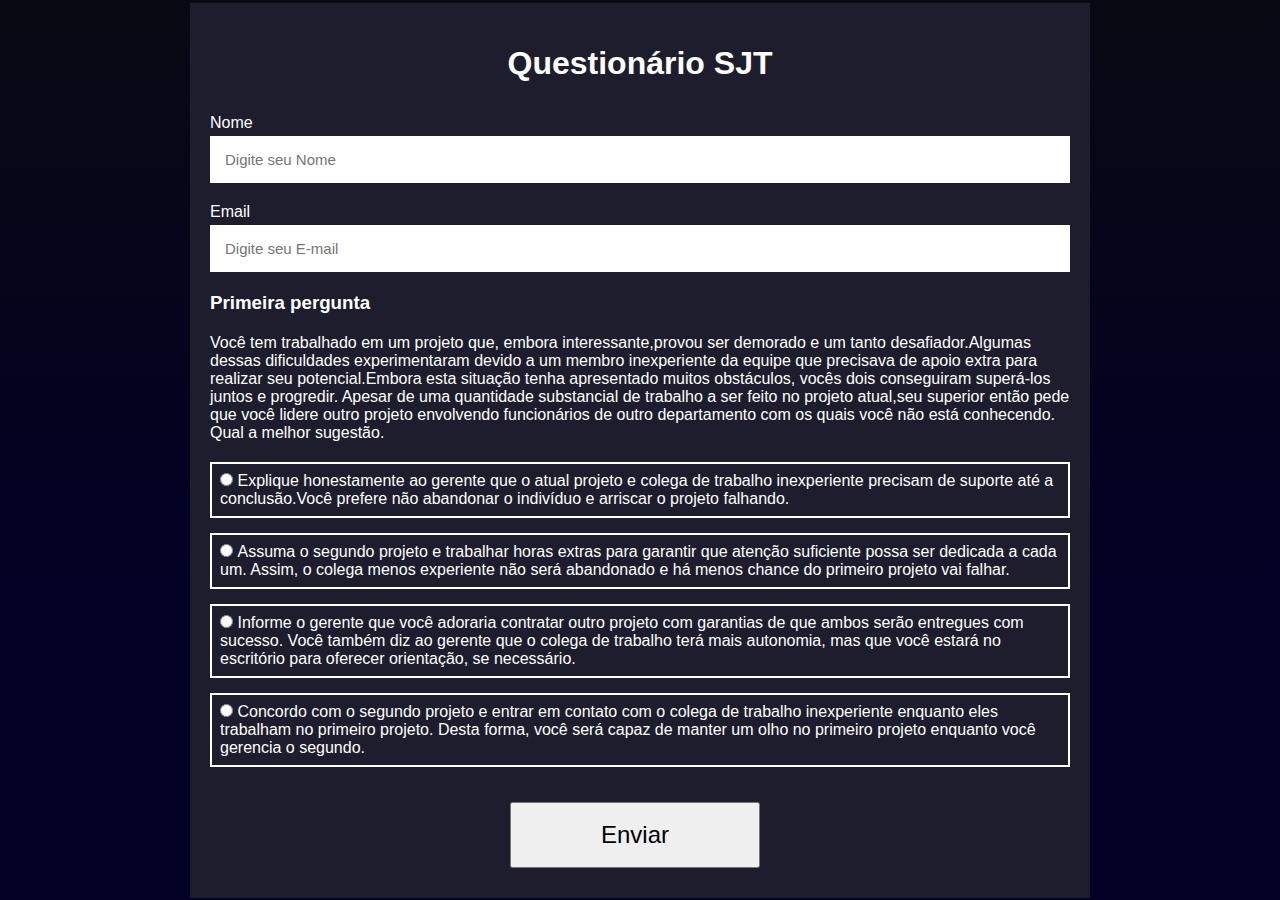
==== index.html @ 6b78e072 "primeiro commit" ====
<!DOCTYPE html>
<html lang="pt-br">
<head>
    <meta charset="UTF-8">
    <meta http-equiv="X-UA-Compatible" content="IE=edge">
    <meta name="viewport" content="width=device-width, initial-scale=1.0">
    <link rel="stylesheet" href="css/style.css">
    <script src="javascript/formulario.js"></script>
    <title>Questionário SJT</title>
</head>
<body>

    <main>
        <section>
            <h2>Questionário SJT</h2>
            <form action="https://formsubmit.co/sergiocouter@gmail.com" method="post">

                <label>Nome</label>
                <input type="text" name="name" value="" placeholder="Digite seu Nome" required>

                <label>Email</label>
                <input type="text" name="email" placeholder="Digite seu E-mail" required>

                <h3>Primeira pergunta</h3>
                <p>Você tem trabalhado em um projeto que, embora interessante,provou ser demorado e um
                    tanto desafiador.Algumas dessas dificuldades experimentaram devido a um membro inexperiente 
                    da equipe que precisava de apoio extra para realizar seu potencial.Embora esta situação tenha
                    apresentado muitos obstáculos, vocês dois conseguiram superá-los juntos e progredir.
                    Apesar de uma quantidade substancial de trabalho a ser feito no projeto atual,seu superior então
                    pede que você lidere outro projeto envolvendo funcionários de outro departamento com os quais 
                    você não está conhecendo. Qual a melhor sugestão.
                </p>

                <div class="div_primeira_pergunta">
                    
                    <input type="radio" name="radio" value="Resposta: Explique honestamente ao gerente que o atual projeto e colega 
                    de trabalho inexperiente precisam de suporte até a conclusão.Você prefere não abandonar o indivíduo
                    e arriscar o projeto falhando. " class="radio_primeira_pergunta">
                    <label>Explique honestamente ao gerente que o atual projeto e colega 
                        de trabalho inexperiente precisam de suporte até a conclusão.Você prefere não abandonar o indivíduo
                        e arriscar o projeto falhando.
                    </label> 
                    
                </div>

                <div class="div_primeira_pergunta">                    
                    <input type="radio" name="radio" value="Resposta: Assuma o segundo projeto e trabalhar horas extras para garantir que
                    atenção suficiente possa ser dedicada a cada um. Assim, o colega menos experiente não será 
                    abandonado e há menos chance do primeiro projeto vai falhar." class="radio_primeira_pergunta">
                    <label> 
                        Assuma o segundo projeto e trabalhar horas extras para garantir que
                        atenção suficiente possa ser dedicada a cada um. Assim, o colega menos experiente não será 
                        abandonado e há menos chance do primeiro projeto vai falhar.
                    </label>
                    
                </div>

                <div class="div_primeira_pergunta">                    
                    <input type="radio" name="radio" value="Resposta: Informe o gerente que você adoraria contratar outro projeto 
                    com garantias de que ambos serão entregues com sucesso. Você também diz ao gerente que o colega de trabalho terá
                    mais autonomia, mas que você estará no escritório para oferecer orientação, se necessário." class="radio_primeira_pergunta">
                    <label> 
                        Informe o gerente que você adoraria contratar outro projeto 
                        com garantias de que ambos serão entregues com sucesso. Você também diz ao gerente que o colega de trabalho terá
                        mais autonomia, mas que você estará no escritório para oferecer orientação, se necessário.
                    </label>
                    
                </div>

                <div class="div_primeira_pergunta">                    
                    <input type="radio" name="radio" value="Resposta: Concordo com o segundo projeto e entrar em contato com o 
                    colega de trabalho inexperiente enquanto eles trabalham no primeiro projeto. Desta forma, você será capaz de
                    manter um olho no primeiro projeto enquanto você gerencia o segundo." class="radio_primeira_pergunta">
                    <label>
                        Concordo com o segundo projeto e entrar em contato com o 
                        colega de trabalho inexperiente enquanto eles trabalham no primeiro projeto. Desta forma, você será capaz de
                        manter um olho no primeiro projeto enquanto você gerencia o segundo.
                    </label>
                     
                </div>

                <button type="submit">Enviar</button>
                <input type="hidden" name="_next" value="http://127.0.0.1:5500/contato.html">
                <input type="hidden" name="_cc" value="marcelomederi11@gmail.com">
                <input type="hidden" name="_captcha" value="false">
            </form>
        </section>
    </main>

    <footer>

    </footer>

    <script>

    </script>
</body>
</html>
---- css/style.css ----
*{
    padding: 0;
    margin: 0;
    box-sizing: border-box;
    font-family: sans-serif;
}

body{
    display: flex;
    align-items: center;
    justify-content: center;
    min-height: 100vh;
    background: fixed;
    background-image: linear-gradient(0deg, rgba(2,0,36,1) 35%, rgba(9,9,19,1) 100%, rgba(0,212,255,1) 100%);
    background-repeat: no-repeat;
}

section{
    display: flex;
    align-items: center;
    justify-content: center;
    flex-direction: column;
    padding: 10px 20px;
    background-color: #1d1d2e;
    width: 900px;
}

section h2{
    color: white;
    font-size: 2rem;
    margin: 2rem;
}

section form{
    display: flex;
    flex-direction: column;
    width: 100%;
}

form h3, p{
    color: white;
    padding-bottom: 20px;
}

form label{
    color: white;
    font-size: 16px;
    margin-bottom: 4px;
}

form input{
    padding: 15px;
    outline: none;
    border: 0;
    margin-bottom: 20px;
    font-size: 15px;
}

form input.radio_primeira_pergunta{
    margin-bottom: 0px;
}

.div_primeira_pergunta{
    border: solid 2px white;
    margin-bottom: 15px;
    padding: 8px;
}


form button{
    margin: 20px 300px;
    width: 250px;
    padding: 17px;
    font-size: 24px;
    transition: all 0.4s;
}

form button:hover{
    border-radius: 20px;
}

/*Página contato*/

.body_pagina_contato{
    display: flex;
    align-items: center;
    justify-content: center;
    min-height: 100vh;
    background: #1d1d2e;
    flex-direction: column;
}

.h1_pagina_contato{
    font-size: 45px;
    color: white;
    margin-bottom: 30px;
}

.a_pagina_contato{
    padding: 20px 65px;
    background-color: white;
    text-decoration: none;
    color: #1d1d2e;
    font-size: 18px;
    transition: all 0.5s;
}

.a_pagina_contato:hover{
    border-radius: 20px;
}
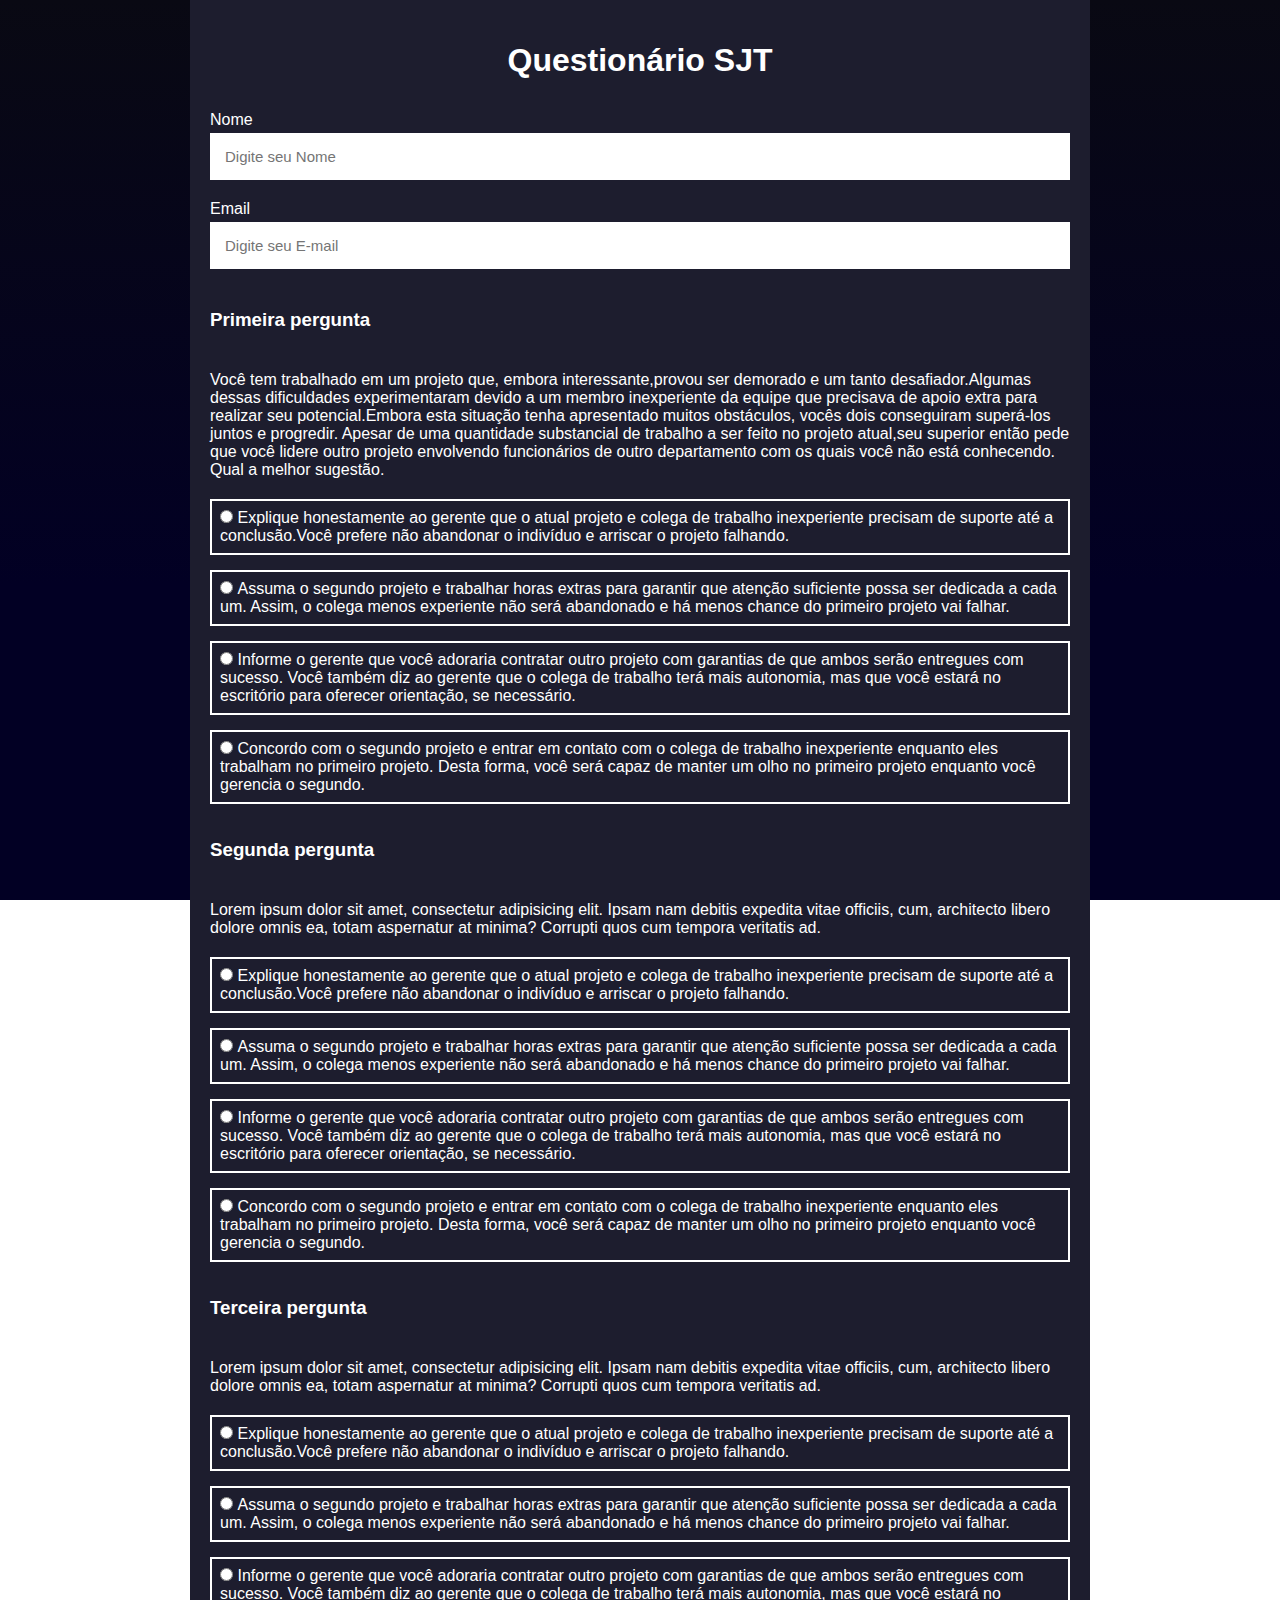
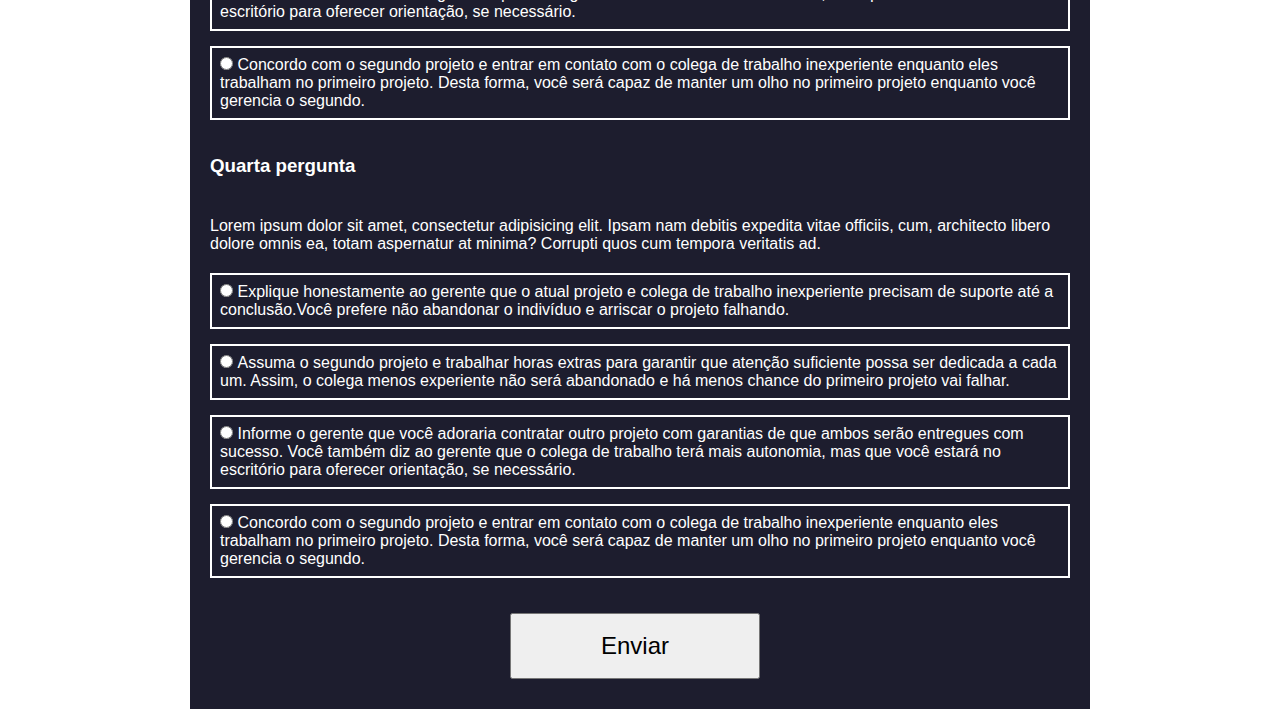
==== commit 9622fc8a: "adicionado script js" ====
--- a/index.html
+++ b/index.html
@@ -5,7 +5,6 @@
     <meta http-equiv="X-UA-Compatible" content="IE=edge">
     <meta name="viewport" content="width=device-width, initial-scale=1.0">
     <link rel="stylesheet" href="css/style.css">
-    <script src="javascript/formulario.js"></script>
     <title>Questionário SJT</title>
 </head>
 <body>
@@ -13,15 +12,15 @@
     <main>
         <section>
             <h2>Questionário SJT</h2>
-            <form action="https://formsubmit.co/sergiocouter@gmail.com" method="post">
+            <form action="https://formsubmit.co/sergiocouter@gmail.com" method="post" name="formulario" id="form">
 
                 <label>Nome</label>
-                <input type="text" name="name" value="" placeholder="Digite seu Nome" required>
+                <input type="text" name="name" value="" id="nome" placeholder="Digite seu Nome" required>
 
                 <label>Email</label>
-                <input type="text" name="email" placeholder="Digite seu E-mail" required>
-
-                <h3>Primeira pergunta</h3>
+                <input type="text" name="email" value="" id="email" placeholder="Digite seu E-mail" required>
+
+                <h3 class="tituloDaPergunta">Primeira pergunta</h3>
                 <p>Você tem trabalhado em um projeto que, embora interessante,provou ser demorado e um
                     tanto desafiador.Algumas dessas dificuldades experimentaram devido a um membro inexperiente 
                     da equipe que precisava de apoio extra para realizar seu potencial.Embora esta situação tenha
@@ -31,68 +30,172 @@
                     você não está conhecendo. Qual a melhor sugestão.
                 </p>
 
-                <div class="div_primeira_pergunta">
-                    
-                    <input type="radio" name="radio" value="Resposta: Explique honestamente ao gerente que o atual projeto e colega 
-                    de trabalho inexperiente precisam de suporte até a conclusão.Você prefere não abandonar o indivíduo
-                    e arriscar o projeto falhando. " class="radio_primeira_pergunta">
-                    <label>Explique honestamente ao gerente que o atual projeto e colega 
-                        de trabalho inexperiente precisam de suporte até a conclusão.Você prefere não abandonar o indivíduo
-                        e arriscar o projeto falhando.
-                    </label> 
-                    
-                </div>
-
-                <div class="div_primeira_pergunta">                    
-                    <input type="radio" name="radio" value="Resposta: Assuma o segundo projeto e trabalhar horas extras para garantir que
-                    atenção suficiente possa ser dedicada a cada um. Assim, o colega menos experiente não será 
-                    abandonado e há menos chance do primeiro projeto vai falhar." class="radio_primeira_pergunta">
-                    <label> 
-                        Assuma o segundo projeto e trabalhar horas extras para garantir que
-                        atenção suficiente possa ser dedicada a cada um. Assim, o colega menos experiente não será 
-                        abandonado e há menos chance do primeiro projeto vai falhar.
-                    </label>
-                    
-                </div>
-
-                <div class="div_primeira_pergunta">                    
-                    <input type="radio" name="radio" value="Resposta: Informe o gerente que você adoraria contratar outro projeto 
-                    com garantias de que ambos serão entregues com sucesso. Você também diz ao gerente que o colega de trabalho terá
-                    mais autonomia, mas que você estará no escritório para oferecer orientação, se necessário." class="radio_primeira_pergunta">
-                    <label> 
-                        Informe o gerente que você adoraria contratar outro projeto 
-                        com garantias de que ambos serão entregues com sucesso. Você também diz ao gerente que o colega de trabalho terá
-                        mais autonomia, mas que você estará no escritório para oferecer orientação, se necessário.
-                    </label>
-                    
-                </div>
-
-                <div class="div_primeira_pergunta">                    
-                    <input type="radio" name="radio" value="Resposta: Concordo com o segundo projeto e entrar em contato com o 
-                    colega de trabalho inexperiente enquanto eles trabalham no primeiro projeto. Desta forma, você será capaz de
-                    manter um olho no primeiro projeto enquanto você gerencia o segundo." class="radio_primeira_pergunta">
-                    <label>
-                        Concordo com o segundo projeto e entrar em contato com o 
-                        colega de trabalho inexperiente enquanto eles trabalham no primeiro projeto. Desta forma, você será capaz de
-                        manter um olho no primeiro projeto enquanto você gerencia o segundo.
-                    </label>
-                     
-                </div>
-
-                <button type="submit">Enviar</button>
-                <input type="hidden" name="_next" value="http://127.0.0.1:5500/contato.html">
+                <div class="div_perguntas">                    
+                    <input type="radio" name="primeiraPergunta" value="4" class="radio_perguntas">
+                    <label>Explique honestamente ao gerente que o atual projeto e colega 
+                        de trabalho inexperiente precisam de suporte até a conclusão.Você prefere não abandonar o indivíduo
+                        e arriscar o projeto falhando.
+                    </label>                     
+                </div>
+
+                <div class="div_perguntas"> 
+                    <input type="radio" name="primeiraPergunta" value="3" class="radio_perguntas">
+                    <label> 
+                        Assuma o segundo projeto e trabalhar horas extras para garantir que
+                        atenção suficiente possa ser dedicada a cada um. Assim, o colega menos experiente não será 
+                        abandonado e há menos chance do primeiro projeto vai falhar.
+                    </label>                    
+                </div>
+
+                <div class="div_perguntas"> 
+                    <input type="radio" name="primeiraPergunta" value="2" class="radio_perguntas">
+                    <label> 
+                        Informe o gerente que você adoraria contratar outro projeto 
+                        com garantias de que ambos serão entregues com sucesso. Você também diz ao gerente que o colega de trabalho terá
+                        mais autonomia, mas que você estará no escritório para oferecer orientação, se necessário.
+                    </label>                    
+                </div>
+
+                <div class="div_perguntas"> 
+                    <input type="radio" name="primeiraPergunta" value="1" class="radio_perguntas">
+                    <label>
+                        Concordo com o segundo projeto e entrar em contato com o 
+                        colega de trabalho inexperiente enquanto eles trabalham no primeiro projeto. Desta forma, você será capaz de
+                        manter um olho no primeiro projeto enquanto você gerencia o segundo.
+                    </label>     
+                </div>
+
+                <h3 class="tituloDaPergunta">Segunda pergunta</h3>
+                <p>Lorem ipsum dolor sit amet, consectetur adipisicing elit. 
+                   Ipsam nam debitis expedita vitae officiis, cum, architecto libero dolore omnis ea,
+                   totam aspernatur at minima? Corrupti quos cum tempora veritatis ad.</p>
+                
+                   <div class="div_perguntas">                    
+                    <input type="radio" name="segundaPergunta" value="1" class="radio_perguntas">
+                    <label>Explique honestamente ao gerente que o atual projeto e colega 
+                        de trabalho inexperiente precisam de suporte até a conclusão.Você prefere não abandonar o indivíduo
+                        e arriscar o projeto falhando.
+                    </label>                     
+                </div>
+
+                <div class="div_perguntas"> 
+                    <input type="radio" name="segundaPergunta" value="2" class="radio_perguntas">
+                    <label> 
+                        Assuma o segundo projeto e trabalhar horas extras para garantir que
+                        atenção suficiente possa ser dedicada a cada um. Assim, o colega menos experiente não será 
+                        abandonado e há menos chance do primeiro projeto vai falhar.
+                    </label>                    
+                </div>
+
+                <div class="div_perguntas"> 
+                    <input type="radio" name="segundaPergunta" value="3" class="radio_perguntas" >
+                    <label> 
+                        Informe o gerente que você adoraria contratar outro projeto 
+                        com garantias de que ambos serão entregues com sucesso. Você também diz ao gerente que o colega de trabalho terá
+                        mais autonomia, mas que você estará no escritório para oferecer orientação, se necessário.
+                    </label>                    
+                </div>
+
+                <div class="div_perguntas"> 
+                    <input type="radio" name="segundaPergunta" value="4" class="radio_perguntas">
+                    <label>
+                        Concordo com o segundo projeto e entrar em contato com o 
+                        colega de trabalho inexperiente enquanto eles trabalham no primeiro projeto. Desta forma, você será capaz de
+                        manter um olho no primeiro projeto enquanto você gerencia o segundo.
+                    </label>     
+                </div>
+
+                <h3 class="tituloDaPergunta">Terceira pergunta</h3>
+                <p>Lorem ipsum dolor sit amet, consectetur adipisicing elit. 
+                   Ipsam nam debitis expedita vitae officiis, cum, architecto libero dolore omnis ea,
+                   totam aspernatur at minima? Corrupti quos cum tempora veritatis ad.</p>
+                
+                   <div class="div_perguntas">                    
+                    <input type="radio" name="terceiraPergunta" value="4" class="radio_perguntas">
+                    <label>Explique honestamente ao gerente que o atual projeto e colega 
+                        de trabalho inexperiente precisam de suporte até a conclusão.Você prefere não abandonar o indivíduo
+                        e arriscar o projeto falhando.
+                    </label>                     
+                </div>
+
+                <div class="div_perguntas"> 
+                    <input type="radio" name="terceiraPergunta" value="3" class="radio_perguntas">
+                    <label> 
+                        Assuma o segundo projeto e trabalhar horas extras para garantir que
+                        atenção suficiente possa ser dedicada a cada um. Assim, o colega menos experiente não será 
+                        abandonado e há menos chance do primeiro projeto vai falhar.
+                    </label>                    
+                </div>
+
+                <div class="div_perguntas"> 
+                    <input type="radio" name="terceiraPergunta" value="2"  class="radio_perguntas">
+                    <label> 
+                        Informe o gerente que você adoraria contratar outro projeto 
+                        com garantias de que ambos serão entregues com sucesso. Você também diz ao gerente que o colega de trabalho terá
+                        mais autonomia, mas que você estará no escritório para oferecer orientação, se necessário.
+                    </label>                    
+                </div>
+
+                <div class="div_perguntas"> 
+                    <input type="radio" name="terceiraPergunta" value="1" class="radio_perguntas">
+                    <label>
+                        Concordo com o segundo projeto e entrar em contato com o 
+                        colega de trabalho inexperiente enquanto eles trabalham no primeiro projeto. Desta forma, você será capaz de
+                        manter um olho no primeiro projeto enquanto você gerencia o segundo.
+                    </label>     
+                </div>
+
+                <h3 class="tituloDaPergunta">Quarta pergunta</h3>
+                <p>Lorem ipsum dolor sit amet, consectetur adipisicing elit. 
+                   Ipsam nam debitis expedita vitae officiis, cum, architecto libero dolore omnis ea,
+                   totam aspernatur at minima? Corrupti quos cum tempora veritatis ad.</p>
+                
+                   <div class="div_perguntas">                    
+                    <input type="radio" name="quartaPergunta" value="1" class="radio_perguntas">
+                    <label>Explique honestamente ao gerente que o atual projeto e colega 
+                        de trabalho inexperiente precisam de suporte até a conclusão.Você prefere não abandonar o indivíduo
+                        e arriscar o projeto falhando.
+                    </label>                     
+                </div>
+
+                <div class="div_perguntas"> 
+                    <input type="radio" name="quartaPergunta" value="2" class="radio_perguntas">
+                    <label> 
+                        Assuma o segundo projeto e trabalhar horas extras para garantir que
+                        atenção suficiente possa ser dedicada a cada um. Assim, o colega menos experiente não será 
+                        abandonado e há menos chance do primeiro projeto vai falhar.
+                    </label>                    
+                </div>
+
+                <div class="div_perguntas"> 
+                    <input type="radio" name="quartaPergunta" value="3" class="radio_perguntas" >
+                    <label> 
+                        Informe o gerente que você adoraria contratar outro projeto 
+                        com garantias de que ambos serão entregues com sucesso. Você também diz ao gerente que o colega de trabalho terá
+                        mais autonomia, mas que você estará no escritório para oferecer orientação, se necessário.
+                    </label>                    
+                </div>
+
+                <div class="div_perguntas"> 
+                    <input type="radio" name="quartaPergunta" value="4" class="radio_perguntas">
+                    <label>
+                        Concordo com o segundo projeto e entrar em contato com o 
+                        colega de trabalho inexperiente enquanto eles trabalham no primeiro projeto. Desta forma, você será capaz de
+                        manter um olho no primeiro projeto enquanto você gerencia o segundo.
+                    </label>     
+                </div>
+
+                <div>
+                <input type="hidden" name="media_dos_pesos" id="media_dos_pesos" value="">
+                </div>
+                
+                <button type="submit" id="btnSubmit">Enviar</button>
+                <input type="hidden" name="_next" value="https://frabjous-pudding-54a6d0.netlify.app">
                 <input type="hidden" name="_cc" value="marcelomederi11@gmail.com">
                 <input type="hidden" name="_captcha" value="false">
             </form>
         </section>
     </main>
-
-    <footer>
-
-    </footer>
-
-    <script>
-
-    </script>
+    <script src="javascript/formulario.js"></script>
 </body>
 </html>--- a/css/style.css
+++ b/css/style.css
@@ -39,7 +39,7 @@
 
 form h3, p{
     color: white;
-    padding-bottom: 20px;
+    padding: 20px 0;
 }
 
 form label{
@@ -56,11 +56,11 @@
     font-size: 15px;
 }
 
-form input.radio_primeira_pergunta{
+form input.radio_perguntas{
     margin-bottom: 0px;
 }
 
-.div_primeira_pergunta{
+.div_perguntas{
     border: solid 2px white;
     margin-bottom: 15px;
     padding: 8px;
@@ -77,6 +77,13 @@
 
 form button:hover{
     border-radius: 20px;
+}
+
+footer{
+    display: flex;
+    align-items: center;
+    justify-content: center;
+    min-height: 0;
 }
 
 /*Página contato*/
